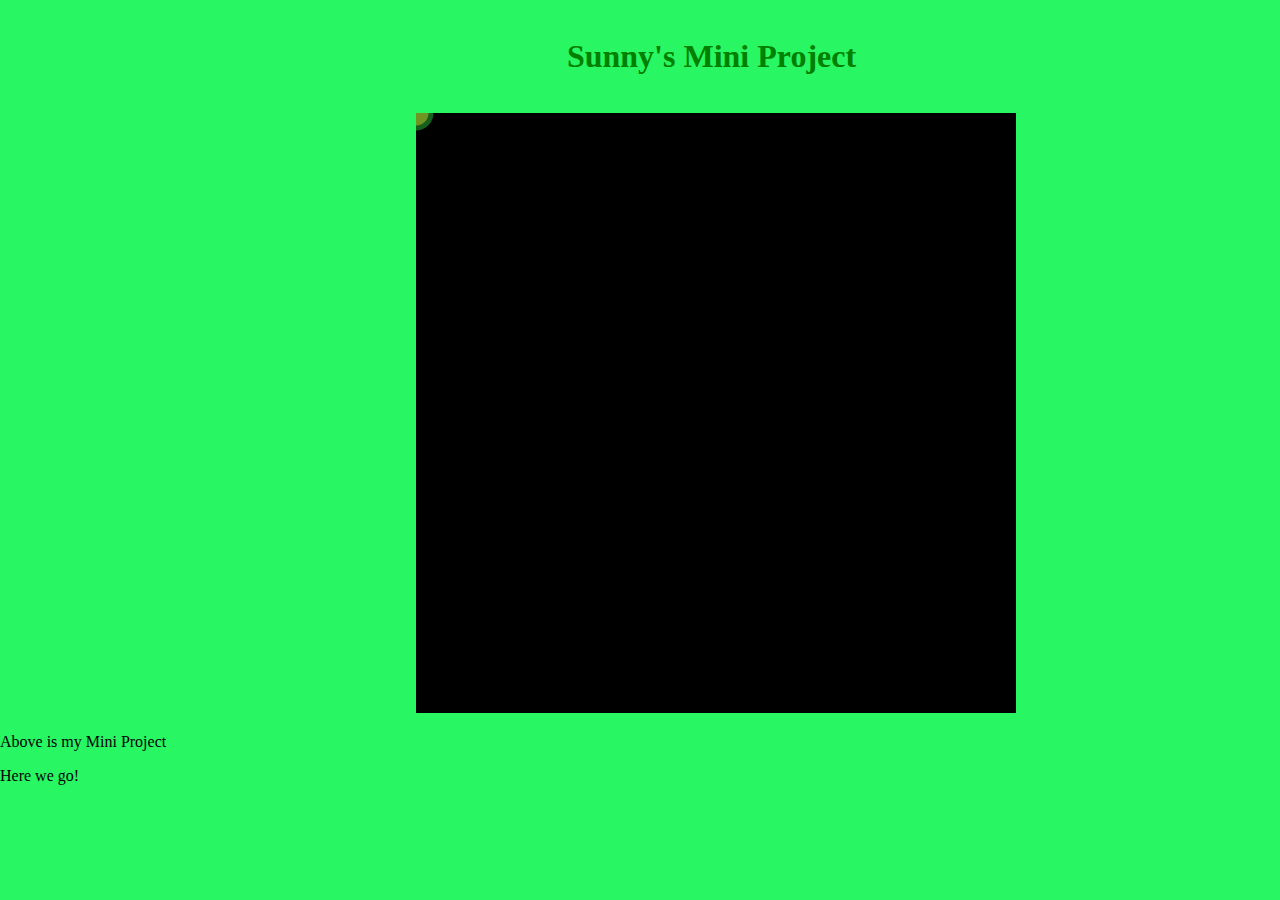
==== 11r-sketch-gallery-page/index.html @ 2c5d6e4c "new" ====
<!DOCTYPE html>
<html lang="en">
<head>
    <meta charset="UTF-8">
    <meta http-equiv="X-UA-Compatible" content="IE=edge">
    <meta name="viewport" content="width=device-width, initial-scale=1.0">
    <title>Document</title>
    <link rel="stylesheet" href="style.css">
    <script src="lib/p5.js"></script>
    <script src="lib/p5.sound.js"></script>
</head>
<body>
    <h1>Sunny's Mini Project</h1>
    
    <div id="canvasContainer"></div>
    
    <p>Above is my Mini Project</p>
    <p>Here we go!</p>

   <script src="sketch.js"></script>

</body>
</html>
---- 11r-sketch-gallery-page/style.css ----
body{
    margin:0;
    background-color: rgb(41, 246, 99);
}

/* the"#" let's us style 
the element with a given ID
*/
#canvasContainer{
  margin-left: 11cm;
  margin-top: 1cm;
  
}

h1{
  position: relative;

  margin-left: 15cm;
  margin-top: 1cm;
  color: green;
  font-family: Cambria, Cochin, Georgia, Times, 'Times New Roman', serif;
  font-size: 500;
}
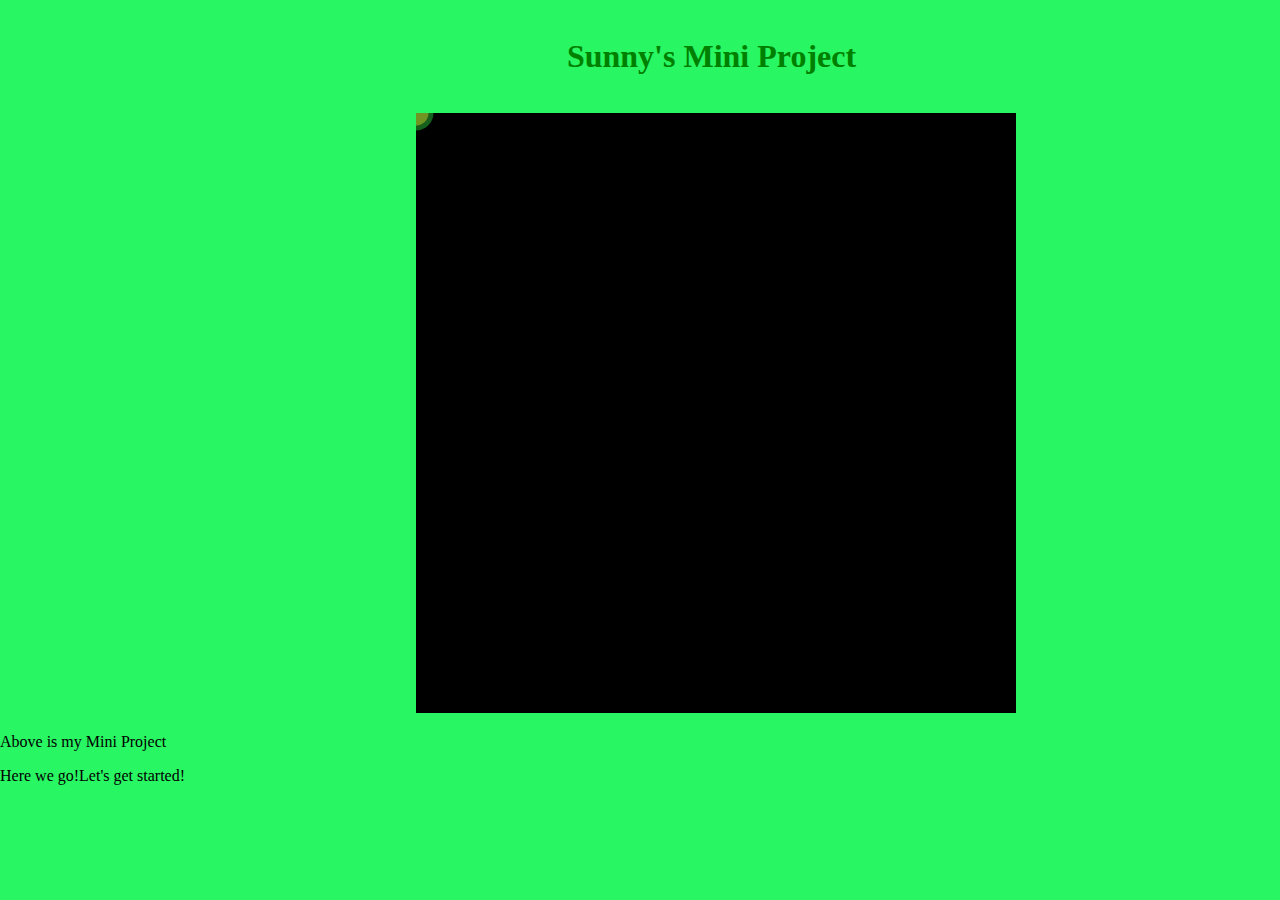
==== commit 9902efec: "Update index.html" ====
--- a/11r-sketch-gallery-page/index.html
+++ b/11r-sketch-gallery-page/index.html
@@ -15,9 +15,9 @@
     <div id="canvasContainer"></div>
     
     <p>Above is my Mini Project</p>
-    <p>Here we go!</p>
+    <p>Here we go!Let's get started!</p>
 
    <script src="sketch.js"></script>
 
 </body>
-</html>+</html>
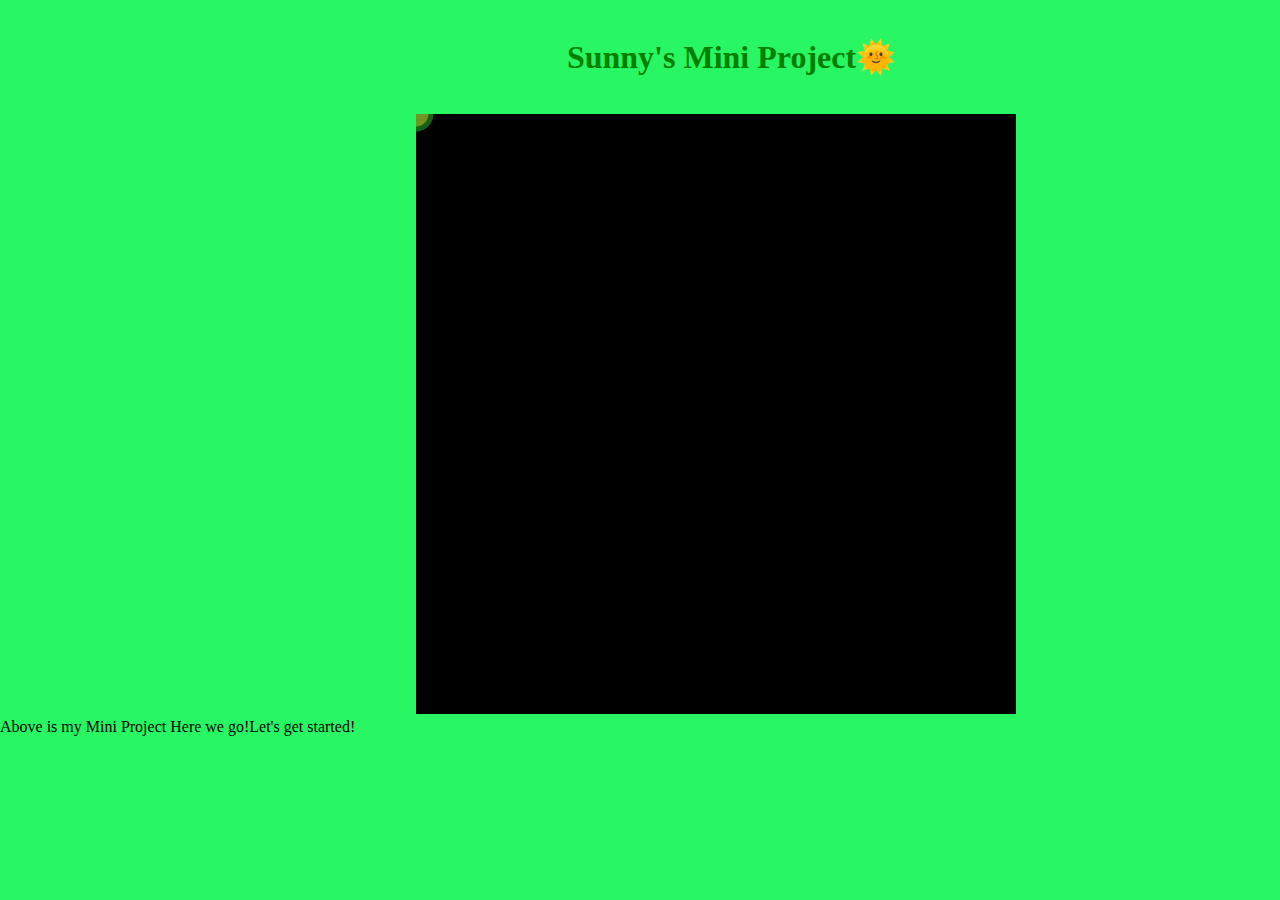
==== commit ee57ebe2: "Update index.html" ====
--- a/11r-sketch-gallery-page/index.html
+++ b/11r-sketch-gallery-page/index.html
@@ -10,12 +10,12 @@
     <script src="lib/p5.sound.js"></script>
 </head>
 <body>
-    <h1>Sunny's Mini Project</h1>
+    <h1>Sunny's Mini Project🌞</h1>
     
     <div id="canvasContainer"></div>
     
-    <p>Above is my Mini Project</p>
-    <p>Here we go!Let's get started!</p>
+    <p1>Above is my Mini Project</p1>
+    <p2>Here we go!Let's get started!</p2>
 
    <script src="sketch.js"></script>
 
--- a/11r-sketch-gallery-page/style.css
+++ b/11r-sketch-gallery-page/style.css
@@ -22,4 +22,12 @@
   font-size: 500;
 }
 
+p1{
+  position: relative
+     left: 20cm;
+}
 
+p2{
+    position:relative
+        left:20cm;
+}
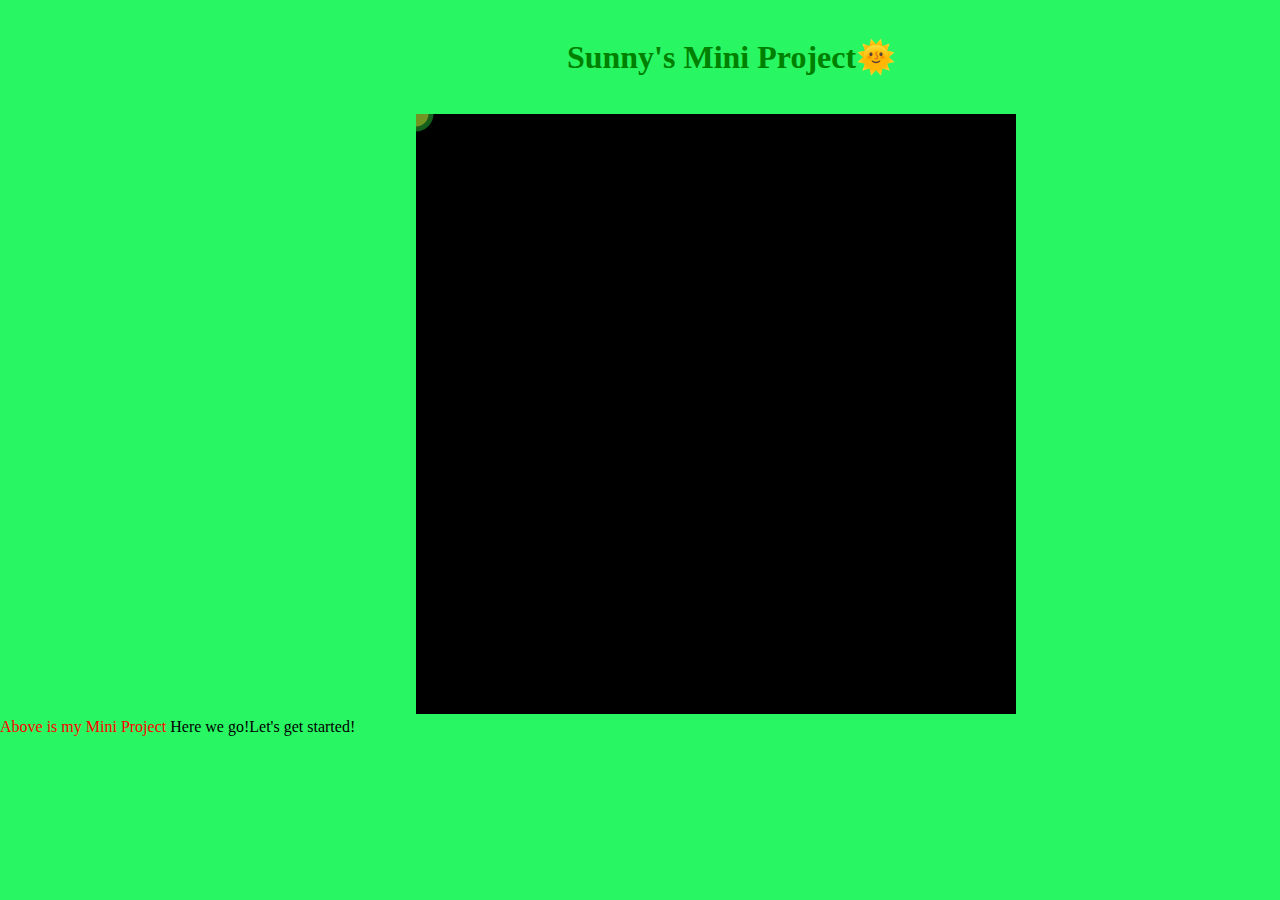
==== commit eee0f3a8: "Update index.html" ====
--- a/11r-sketch-gallery-page/index.html
+++ b/11r-sketch-gallery-page/index.html
@@ -17,6 +17,7 @@
     <p1>Above is my Mini Project</p1>
     <p2>Here we go!Let's get started!</p2>
 
+    
    <script src="sketch.js"></script>
 
 </body>
--- a/11r-sketch-gallery-page/style.css
+++ b/11r-sketch-gallery-page/style.css
@@ -25,9 +25,10 @@
 p1{
   position: relative
      left: 20cm;
+    color:red
 }
 
 p2{
     position:relative
-        left:20cm;
+        margin-left:20cm;
 }
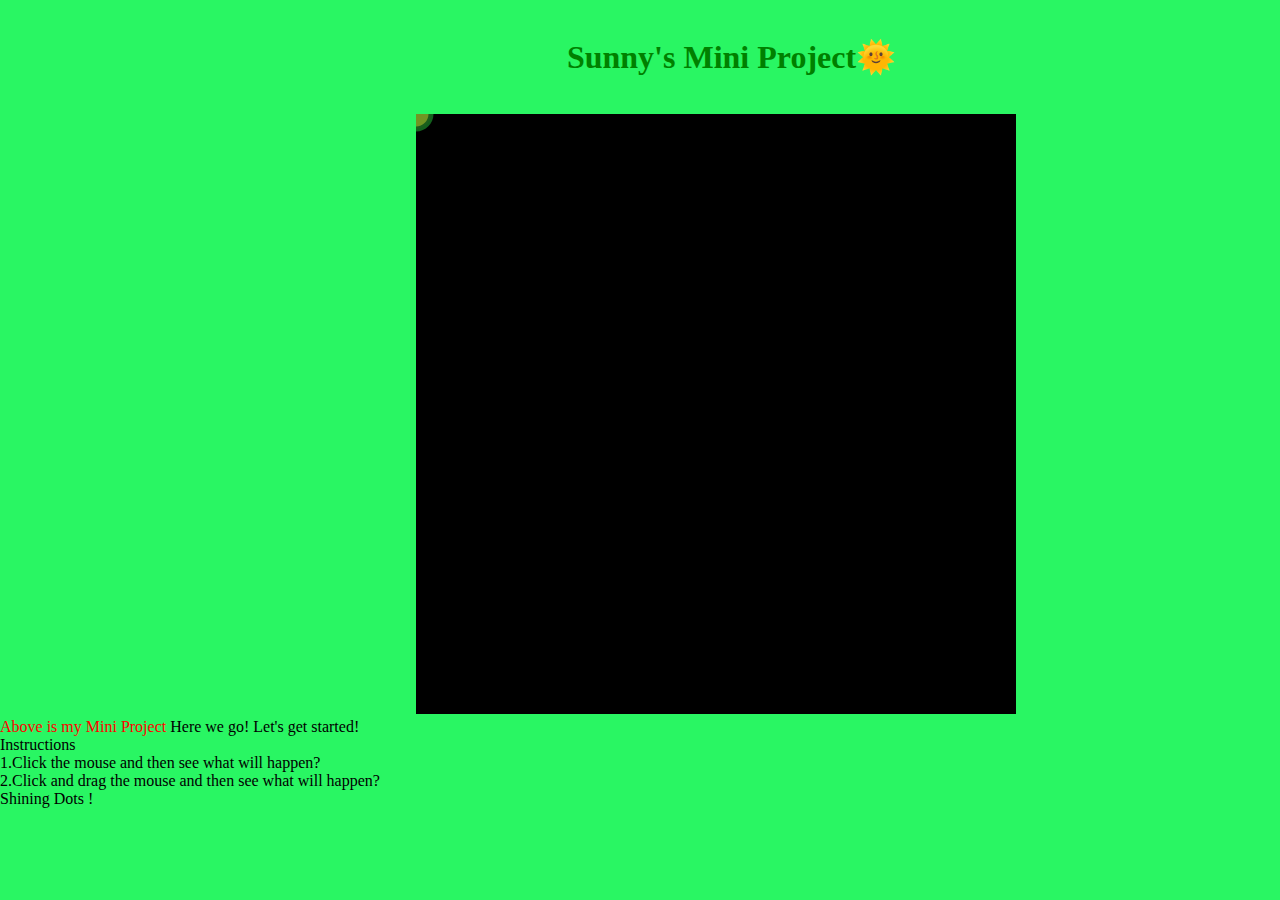
==== commit 0f07e957: "Update index.html" ====
--- a/11r-sketch-gallery-page/index.html
+++ b/11r-sketch-gallery-page/index.html
@@ -15,7 +15,29 @@
     <div id="canvasContainer"></div>
     
     <p1>Above is my Mini Project</p1>
-    <p2>Here we go!Let's get started!</p2>
+    <p2>Here we go! Let's get started!</p2>
+
+    <div class="imageBox1 firstDiv">
+        <p3>Instructions</p3>
+        </div>
+
+     <div class="imageBox2 secondDiv">
+            <p4>1.Click the mouse and then see what will happen?</p4>
+     </div>
+    
+     <div class= "imageBox3 thirdDiv">
+        <p5>2.Click and drag the mouse and then see what will happen?</p5>
+     </div>
+
+     <div class= fourthDiv>
+        <p6>Shining</p6>
+        <p7>Dots</p7>
+        <p8>!</p8>
+     </div>
+     
+     <div class= fifthDiv>
+        <img class="myImage"src="color.png"alt="">
+     </div>
 
     
    <script src="sketch.js"></script>
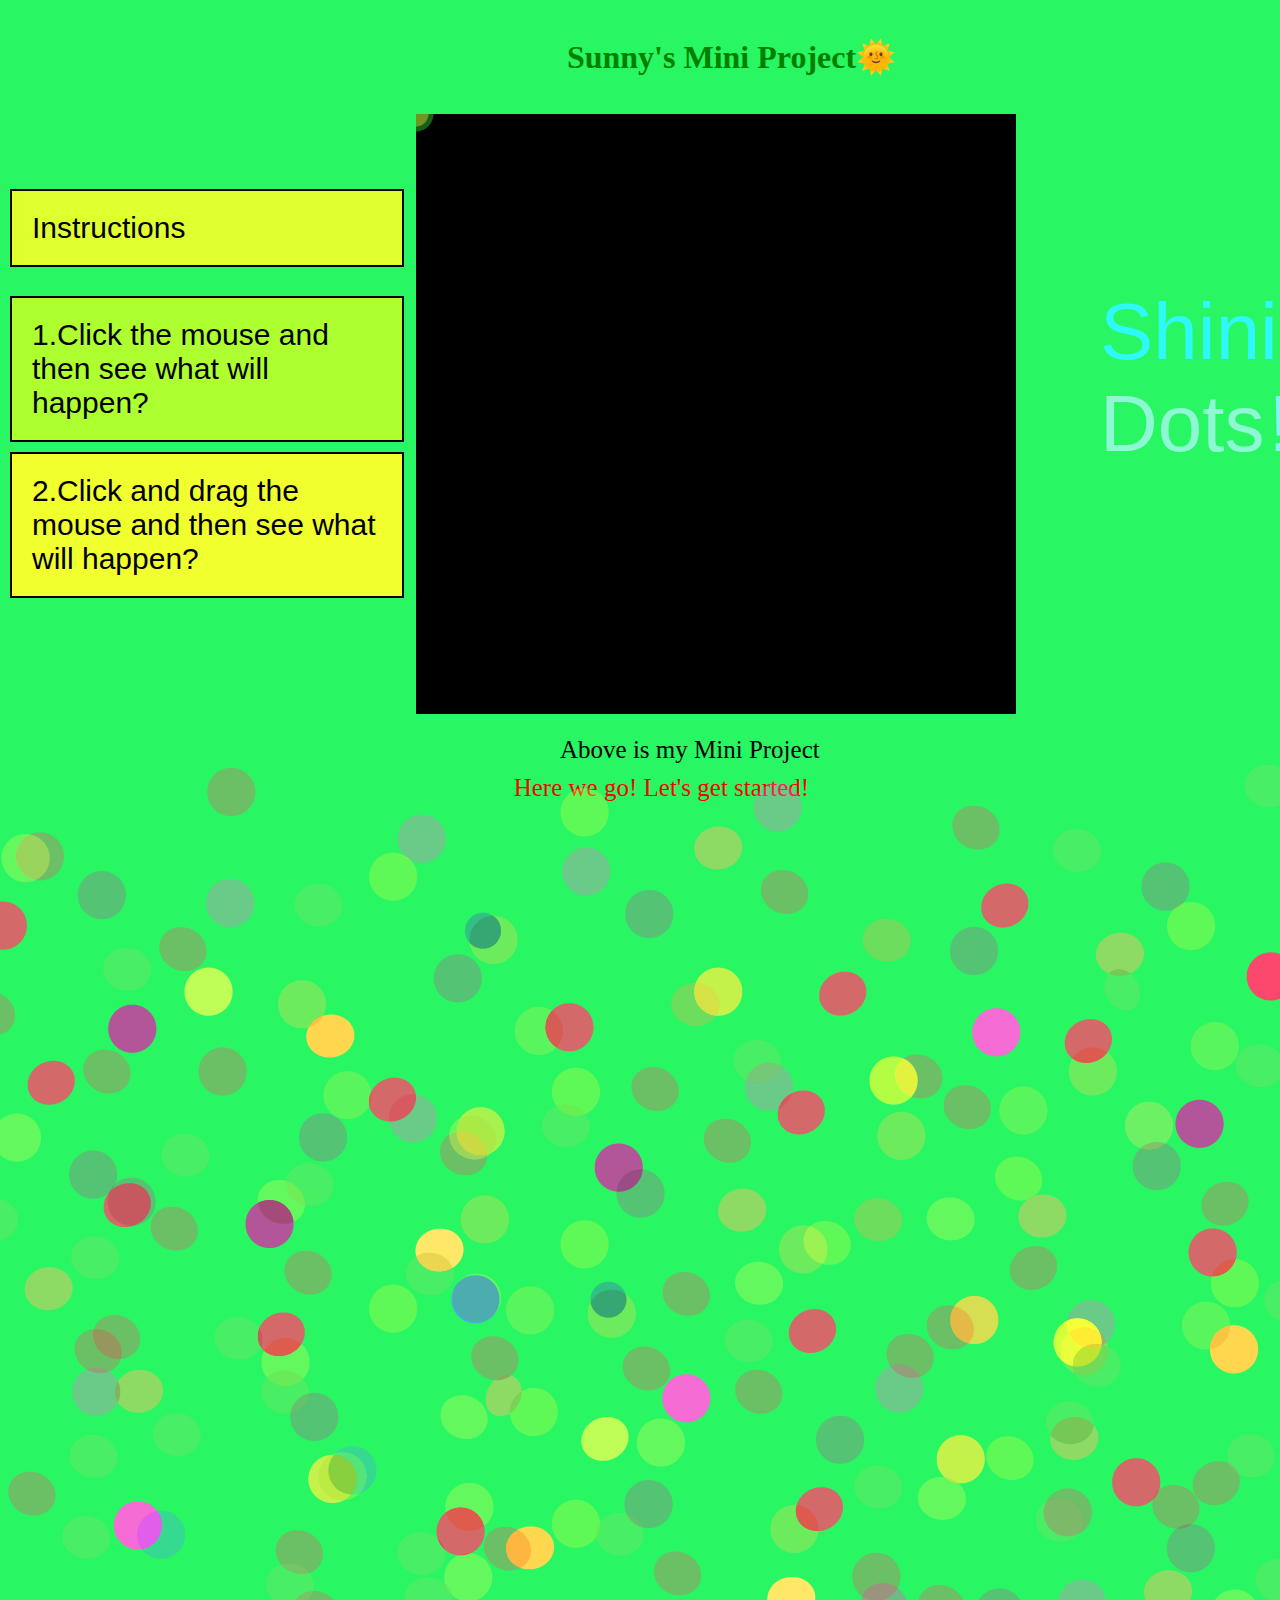
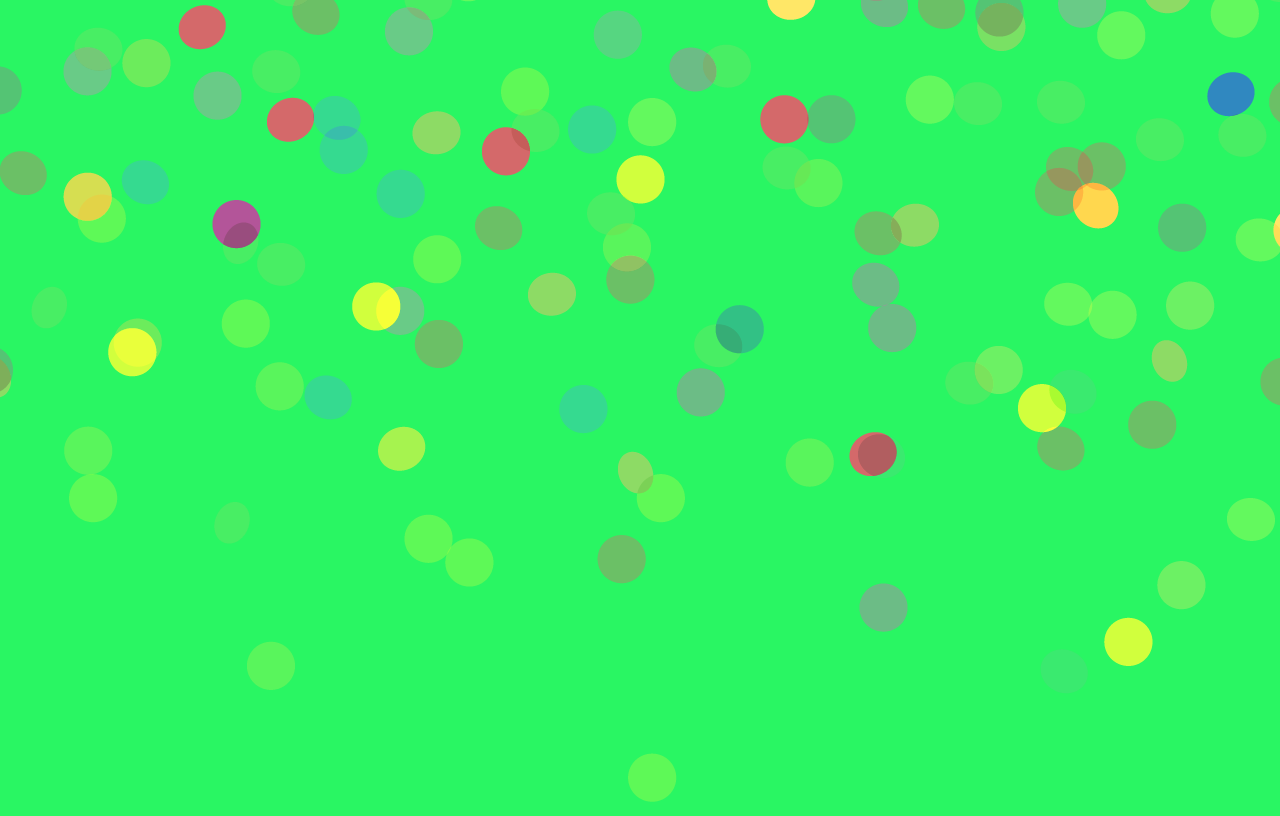
==== commit 65457135: "Update index.html" ====
--- a/11r-sketch-gallery-page/index.html
+++ b/11r-sketch-gallery-page/index.html
@@ -37,7 +37,7 @@
      
      <div class= fifthDiv>
         <img class="myImage"src="color.png"alt="">
-     </div>
+     </div> 
 
     
    <script src="sketch.js"></script>
--- a/11r-sketch-gallery-page/style.css
+++ b/11r-sketch-gallery-page/style.css
@@ -1,34 +1,129 @@
+
 body{
-    margin:0;
-    background-color: rgb(41, 246, 99);
+  margin:0;
+  background-color: rgb(41, 246, 99);
 }
 
 /* the"#" let's us style 
 the element with a given ID
 */
 #canvasContainer{
-  margin-left: 11cm;
-  margin-top: 1cm;
-  
+margin-left: 11cm;
+margin-top: 1cm;
+
 }
 
 h1{
-  position: relative;
+position: relative;
 
-  margin-left: 15cm;
-  margin-top: 1cm;
-  color: green;
-  font-family: Cambria, Cochin, Georgia, Times, 'Times New Roman', serif;
-  font-size: 500;
+margin-left: 15cm;
+margin-top: 1cm;
+color: green;
+font-family: Cambria, Cochin, Georgia, Times, 'Times New Roman', serif;
+font-size: 1500;
 }
 
 p1{
-  position: relative
-     left: 20cm;
-    color:red
+position: relative;
+top:0.5cm;
+left:560px;
+font-size: 25px;
 }
 
 p2{
-    position:relative
-        margin-left:20cm;
+  position: relative;
+  top:1.5cm;
+  left:250px;
+  bottom: 2cm;
+  font-size: 25px;
+  color:red;
 }
+
+.imageBox1{
+  position: relative;
+  top:-15cm;
+  border-width: 2px;
+  border-style: solid;
+  border-color:black;
+  padding: 20px;
+  margin: 10px;
+  margin-left: 80 px;
+  width:350px;
+  background-color:rgb(224, 255, 47);
+}
+
+p3{
+  font-size:30px;
+  font-family: 'Segoe UI', Tahoma, Geneva, Verdana, sans-serif;
+}
+
+.imageBox2{
+  position: relative;
+  top:-14.5cm;
+  border-width: 2px;
+  border-style: solid;
+  border-color:black;
+  padding: 20px;
+  margin: 10px;
+  margin-left: 80 px;
+  width:350px;
+  background-color:greenyellow;
+}
+
+p4{
+  font-size:30px;
+  font-family: 'Segoe UI', Tahoma, Geneva, Verdana, sans-serif;
+}
+
+
+.imageBox3{
+  position: relative;
+  top:-14.5cm;
+  border-width: 2px;
+  border-style: solid;
+  border-color:black;
+  padding: 20px;
+  margin: 10px;
+  margin-left: 80 px;
+  width:350px;
+  background-color:rgb(241, 255, 47);
+}
+
+p5{
+  font-size:30px;
+  font-family: 'Segoe UI', Tahoma, Geneva, Verdana, sans-serif;
+}
+
+.fourthDiv{
+  position: relative;
+  left:1100px;
+  width:350px;
+  top:-23cm;
+  height:180px;
+}
+
+p6{
+  font-size:80px;
+  font-family: 'Segoe UI', Tahoma, Geneva, Verdana, sans-serif;
+  color:rgb(46, 248, 248)
+}
+
+p7{
+  font-size:80px;
+  font-family: 'Segoe UI', Tahoma, Geneva, Verdana, sans-serif;
+  color:rgb(142, 248, 213)
+}
+
+p8{
+  font-size:80px;
+  font-family: 'Segoe UI', Tahoma, Geneva, Verdana, sans-serif;
+  color:rgb(134, 242, 247);
+}
+
+.fifthDiv{
+  position: relative;
+  left:-1350px;
+  width:350px;
+  top:-17cm;
+  height:180px;
+}
